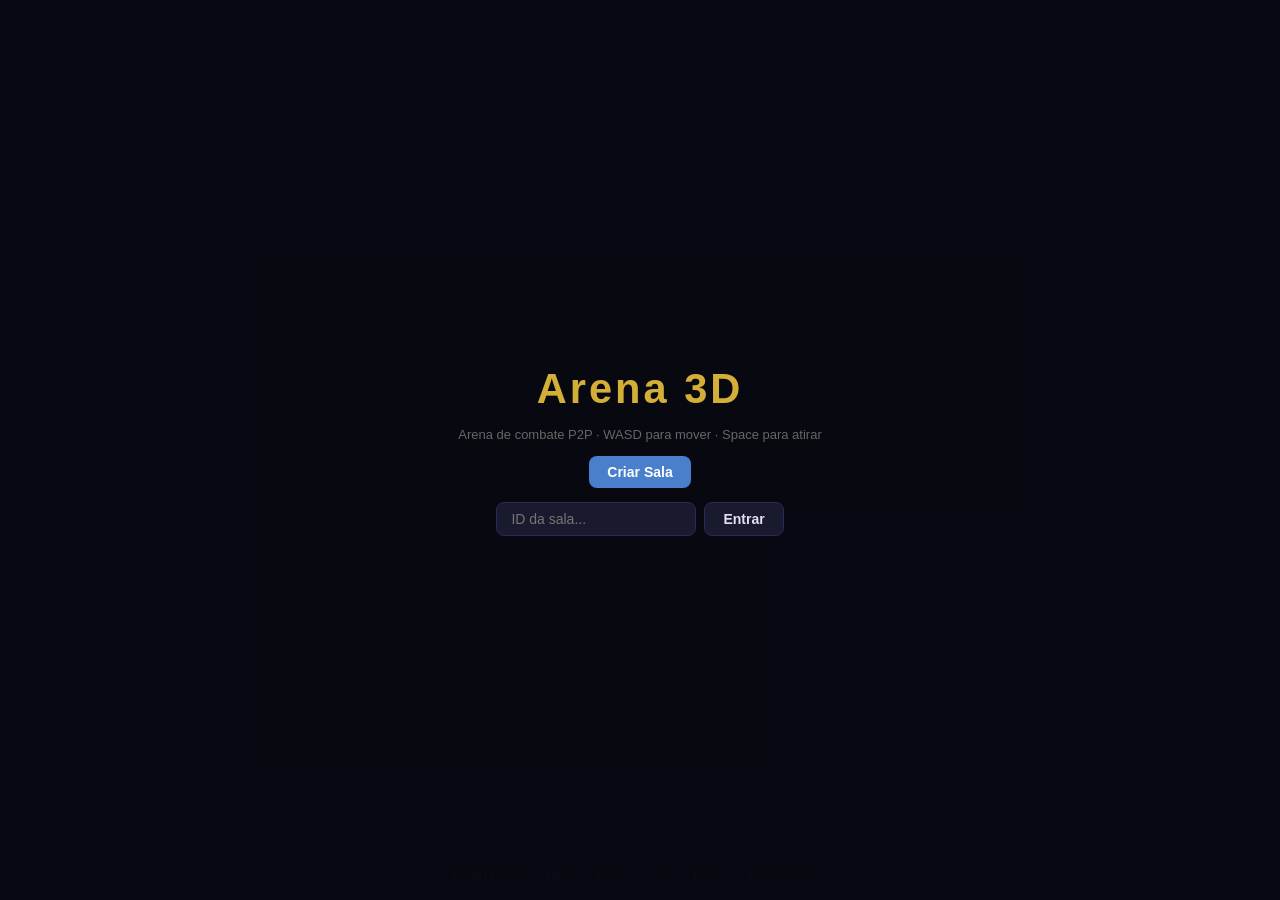
==== games/arena-3d/index.html @ fcbff3ef "INITIAL COMMIIT" ====
<!DOCTYPE html>
<html lang="pt-BR">
<head>
  <meta charset="UTF-8">
  <meta name="viewport" content="width=device-width, initial-scale=1.0">
  <title>Arena 3D</title>
  <style>
    *, *::before, *::after { box-sizing: border-box; margin: 0; padding: 0; }
    body { background: #090912; color: #e0e0f0; font-family: 'Segoe UI', sans-serif; overflow: hidden; height: 100vh; }

    #canvas { width: 100vw; height: 100vh; display: block; }

    /* Lobby */
    #lobby {
      position: fixed; inset: 0; display: flex; flex-direction: column;
      align-items: center; justify-content: center; gap: 14px;
      background: rgba(9,9,18,0.96); z-index: 100;
    }
    #lobby h1 { font-size: 2.6rem; color: #d4af37; letter-spacing: 3px; }
    #lobby p  { color: #666; font-size: 13px; }
    #lobby.hidden { display: none; }
    .lobby-row { display: flex; gap: 8px; }
    input {
      padding: 8px 14px; border-radius: 8px; background: #1a1a2e;
      border: 1px solid #2a2a5a; color: #e0e0f0; font-size: 14px; width: 200px;
    }
    .room-info {
      display: none; flex-direction: column; align-items: center; gap: 10px;
      background: #1a1a2e; border: 1px solid #2a2a5a; border-radius: 12px; padding: 14px 22px;
    }
    .room-info__label { font-size: 11px; color: #666; letter-spacing: 1px; }
    #room-display     { font-size: 1.2rem; font-weight: bold; color: #d4af37; letter-spacing: 3px; }
    .room-info__actions { display: flex; gap: 8px; }
    .btn-copy {
      padding: 6px 14px; border-radius: 6px; border: 1px solid #2a2a5a;
      font-size: 12px; font-weight: bold; cursor: pointer;
      transition: background 0.2s, color 0.2s, border-color 0.2s;
    }
    .btn-copy--id  { background: #1e1e3a; color: #e0e0f0; }
    .btn-copy--url { background: #1a2e1a; color: #69db7c; border-color: #2d6a4f; }
    .btn-copy--done { background: #2d6a4f !important; color: #fff !important; border-color: #2d6a4f !important; }
    .btn-enter { background: #1a2a3a; color: #74c0fc; border-color: #2a4a6a; width: 100%; text-align: center; }
    .btn-enter:hover { background: #1d3a5a !important; }

    /* HUD */
    #hud {
      position: fixed; top: 10px; left: 50%; transform: translateX(-50%);
      display: none; align-items: center; gap: 20px;
      background: rgba(15,15,30,0.85); border: 1px solid #2a2a5a;
      border-radius: 12px; padding: 8px 20px; z-index: 50;
    }
    #hud.visible { display: flex; }
    .hp-group { display: flex; flex-direction: column; align-items: center; gap: 4px; min-width: 120px; }
    .hp-label  { font-size: 11px; color: #888; }
    .hp-bar-bg { width: 120px; height: 10px; background: #222; border-radius: 5px; overflow: hidden; }
    .hp-bar    { height: 100%; border-radius: 5px; transition: width 0.3s; }
    .hp-bar.local  { background: #4a7fcb; }
    .hp-bar.remote { background: #c1121f; }
    .hp-text   { font-size: 12px; font-weight: bold; }

    /* Controles hint */
    #hint {
      position: fixed; bottom: 16px; left: 50%; transform: translateX(-50%);
      font-size: 12px; color: #444; text-align: center;
    }

    /* Botões */
    .ui-btn { padding: 8px 18px; border-radius: 8px; border: none; font-size: 14px; cursor: pointer; font-weight: bold; }
    .ui-btn--primary   { background: #4a7fcb; color: #fff; }
    .ui-btn--secondary { background: #1a1a2e; color: #e0e0f0; border: 1px solid #2a2a5a; }
    .ui-btn:hover { filter: brightness(1.2); }

    /* Modal */
    .ui-modal-overlay {
      position: fixed; inset: 0; background: rgba(0,0,0,0.75);
      display: flex; align-items: center; justify-content: center;
      z-index: 8000; opacity: 0; transition: opacity 0.3s;
    }
    .ui-modal-overlay--visible { opacity: 1; }
    .ui-modal {
      background: #1a1a2e; border: 1px solid #2a2a5a; border-radius: 14px;
      padding: 28px 32px; min-width: 260px; display: flex; flex-direction: column; gap: 16px;
      text-align: center;
    }
    .ui-modal h2 { font-size: 1.8rem; color: #d4af37; }
    .ui-modal__title { color: #d4af37; font-size: 1.2rem; font-weight: bold; }
    .ui-modal__actions { display: flex; gap: 8px; justify-content: center; }

    /* Toast */
    .ui-toast {
      position: fixed; bottom: 20px; right: 20px; z-index: 9000;
      background: #1a1a2e; border: 1px solid #2a2a5a;
      border-radius: 10px; padding: 10px 18px; font-size: 13px;
      opacity: 0; transform: translateY(10px); transition: 0.3s;
    }
    .ui-toast--visible { opacity: 1; transform: translateY(0); }
    .ui-toast--error { border-color: #c1121f; }
    .ui-toast--info  { border-color: #4a7fcb; }
  </style>
</head>
<body>
  <canvas id="canvas"></canvas>

  <!-- Lobby -->
  <div id="lobby">
    <h1>Arena 3D</h1>
    <p>Arena de combate P2P · WASD para mover · Space para atirar</p>
    <button id="btn-create" class="ui-btn ui-btn--primary">Criar Sala</button>
    <div class="lobby-row">
      <input id="room-input" placeholder="ID da sala...">
      <button id="btn-join" class="ui-btn ui-btn--secondary">Entrar</button>
    </div>
    <div id="room-info" class="room-info">
      <span class="room-info__label">CÓDIGO DA SALA</span>
      <span id="room-display"></span>
      <div class="room-info__actions">
        <button id="btn-copy-id"  class="btn-copy btn-copy--id"  data-label="Copiar ID">Copiar ID</button>
        <button id="btn-copy-url" class="btn-copy btn-copy--url" data-label="Copiar Link">Copiar Link</button>
      </div>
      <button id="btn-enter-room" class="btn-copy btn-enter" style="display:none">Entrar como 2º jogador ↗</button>
    </div>
  </div>

  <!-- HUD -->
  <div id="hud">
    <div class="hp-group">
      <span class="hp-label">Oponente</span>
      <div class="hp-bar-bg"><div id="hp-bar-remote" class="hp-bar remote" style="width:100%"></div></div>
      <span id="hp-text-remote" class="hp-text" style="color:#c1121f">100</span>
    </div>
    <div style="font-size:20px;color:#d4af37">⚔</div>
    <div class="hp-group">
      <span class="hp-label">Você</span>
      <div class="hp-bar-bg"><div id="hp-bar-local" class="hp-bar local" style="width:100%"></div></div>
      <span id="hp-text-local" class="hp-text" style="color:#4a7fcb">100</span>
    </div>
  </div>

  <div id="hint">WASD / Setas — Mover &nbsp;·&nbsp; Space — Atirar &nbsp;·&nbsp; Mouse — Orbitar câmera</div>

  <script type="module" src="./main.js"></script>
</body>
</html>
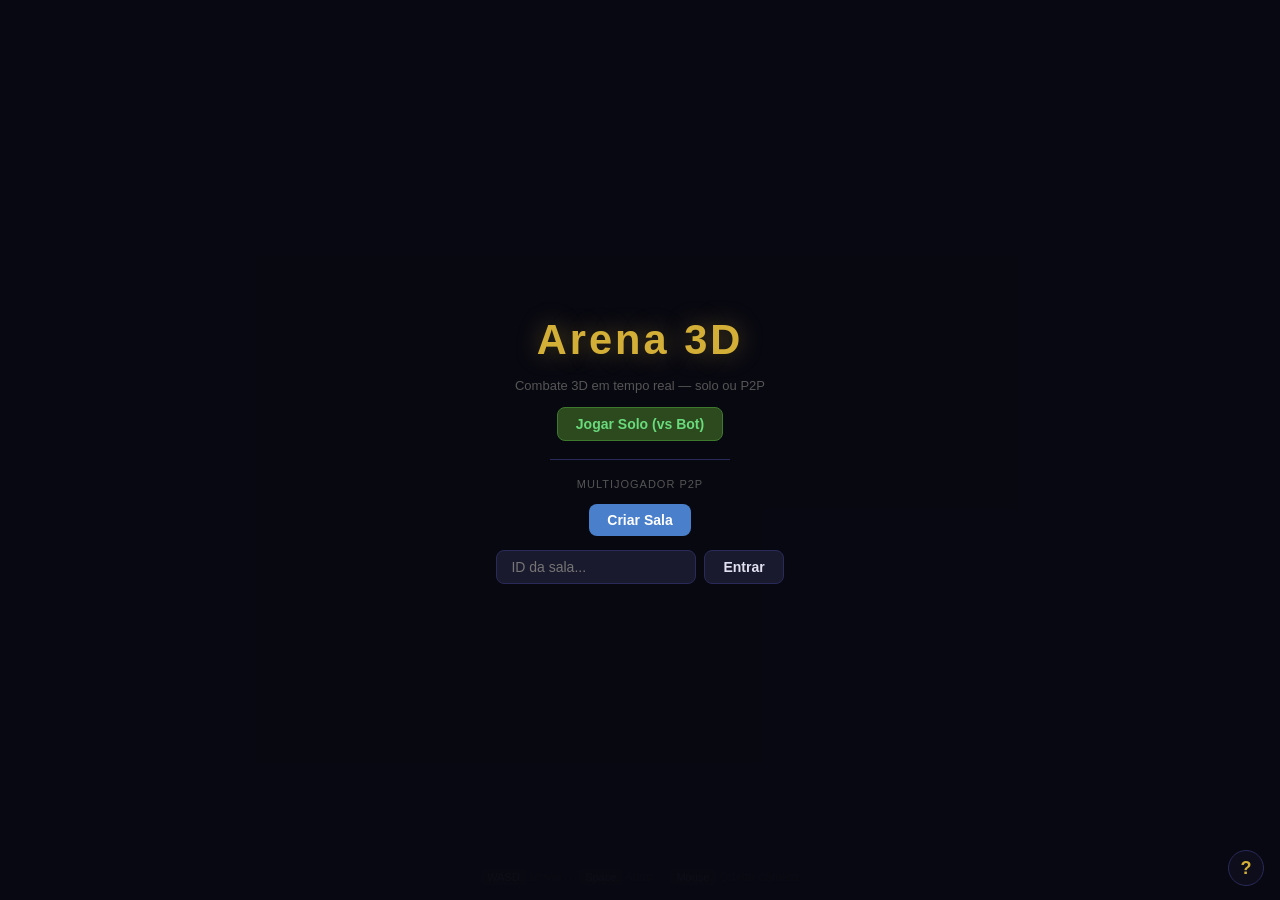
==== commit 43709743: "MELHORIAS NO ARENA" ====
--- a/games/arena-3d/index.html
+++ b/games/arena-3d/index.html
@@ -10,20 +10,26 @@
 
     #canvas { width: 100vw; height: 100vh; display: block; }
 
-    /* Lobby */
+    /* ── Lobby ──────────────────────────────────────────────────── */
     #lobby {
       position: fixed; inset: 0; display: flex; flex-direction: column;
       align-items: center; justify-content: center; gap: 14px;
-      background: rgba(9,9,18,0.96); z-index: 100;
-    }
-    #lobby h1 { font-size: 2.6rem; color: #d4af37; letter-spacing: 3px; }
-    #lobby p  { color: #666; font-size: 13px; }
+      background: rgba(9,9,18,0.97); z-index: 100;
+    }
+    #lobby h1 { font-size: 2.6rem; color: #d4af37; letter-spacing: 3px; text-shadow: 0 0 24px #d4af3766; }
+    #lobby p  { color: #555; font-size: 13px; }
     #lobby.hidden { display: none; }
+
+    .lobby-divider { width: 180px; border: none; border-top: 1px solid #2a2a5a; margin: 4px 0; }
+    .lobby-label   { font-size: 11px; color: #555; letter-spacing: 1px; text-transform: uppercase; }
     .lobby-row { display: flex; gap: 8px; }
+
     input {
       padding: 8px 14px; border-radius: 8px; background: #1a1a2e;
       border: 1px solid #2a2a5a; color: #e0e0f0; font-size: 14px; width: 200px;
     }
+    input:focus { outline: none; border-color: #4a7fcb; }
+
     .room-info {
       display: none; flex-direction: column; align-items: center; gap: 10px;
       background: #1a1a2e; border: 1px solid #2a2a5a; border-radius: 12px; padding: 14px 22px;
@@ -34,7 +40,7 @@
     .btn-copy {
       padding: 6px 14px; border-radius: 6px; border: 1px solid #2a2a5a;
       font-size: 12px; font-weight: bold; cursor: pointer;
-      transition: background 0.2s, color 0.2s, border-color 0.2s;
+      transition: background 0.2s, color 0.2s, border-color 0.2s; background: transparent;
     }
     .btn-copy--id  { background: #1e1e3a; color: #e0e0f0; }
     .btn-copy--url { background: #1a2e1a; color: #69db7c; border-color: #2d6a4f; }
@@ -42,37 +48,119 @@
     .btn-enter { background: #1a2a3a; color: #74c0fc; border-color: #2a4a6a; width: 100%; text-align: center; }
     .btn-enter:hover { background: #1d3a5a !important; }
 
-    /* HUD */
+    /* ── HUD ────────────────────────────────────────────────────── */
     #hud {
       position: fixed; top: 10px; left: 50%; transform: translateX(-50%);
-      display: none; align-items: center; gap: 20px;
-      background: rgba(15,15,30,0.85); border: 1px solid #2a2a5a;
+      display: none; align-items: center; gap: 16px;
+      background: rgba(15,15,30,0.88); border: 1px solid #2a2a5a;
       border-radius: 12px; padding: 8px 20px; z-index: 50;
     }
     #hud.visible { display: flex; }
+
     .hp-group { display: flex; flex-direction: column; align-items: center; gap: 4px; min-width: 120px; }
     .hp-label  { font-size: 11px; color: #888; }
-    .hp-bar-bg { width: 120px; height: 10px; background: #222; border-radius: 5px; overflow: hidden; }
-    .hp-bar    { height: 100%; border-radius: 5px; transition: width 0.3s; }
-    .hp-bar.local  { background: #4a7fcb; }
-    .hp-bar.remote { background: #c1121f; }
+    .hp-bar-bg { width: 120px; height: 10px; background: #1a1a2e; border-radius: 5px; overflow: hidden; }
+    .hp-bar    { height: 100%; border-radius: 5px; transition: width 0.25s; }
+    .hp-bar.local  { background: linear-gradient(90deg, #3a6fcb, #74c0fc); }
+    .hp-bar.remote { background: linear-gradient(90deg, #8b0000, #c1121f); }
     .hp-text   { font-size: 12px; font-weight: bold; }
 
-    /* Controles hint */
+    .hud-center { display: flex; flex-direction: column; align-items: center; gap: 2px; }
+    .hud-sword  { font-size: 20px; color: #d4af37; }
+    #round-info { font-size: 11px; color: #888; letter-spacing: 1px; white-space: nowrap; }
+
+    /* Cooldown bar */
+    #shoot-cooldown-bar {
+      position: fixed; top: 58px; left: 50%; transform: translateX(-50%);
+      display: none; width: 120px; height: 4px;
+      background: #1a1a2e; border-radius: 2px; overflow: hidden; z-index: 50;
+    }
+    #shoot-cooldown-bar.visible { display: block; }
+    #shoot-cooldown-fill {
+      height: 100%; width: 100%;
+      background: linear-gradient(90deg, #d4af37, #ffe066);
+      border-radius: 2px; transition: width 0.05s linear;
+    }
+
+    /* ── Controles hint ─────────────────────────────────────────── */
     #hint {
       position: fixed; bottom: 16px; left: 50%; transform: translateX(-50%);
-      font-size: 12px; color: #444; text-align: center;
-    }
-
-    /* Botões */
-    .ui-btn { padding: 8px 18px; border-radius: 8px; border: none; font-size: 14px; cursor: pointer; font-weight: bold; }
+      font-size: 12px; color: #333; text-align: center; pointer-events: none;
+    }
+    #hint kbd {
+      font-size: 11px; background: #1a1a2e; border: 1px solid #2a2a5a;
+      border-radius: 4px; padding: 1px 5px; color: #aaa; font-family: inherit;
+    }
+
+    /* ── Botão Ajuda ────────────────────────────────────────────── */
+    #btn-help {
+      position: fixed; bottom: 14px; right: 16px; z-index: 200;
+      width: 36px; height: 36px; border-radius: 50%;
+      background: rgba(15,15,30,0.92); border: 1px solid #2a2a5a;
+      color: #d4af37; font-size: 18px; font-weight: bold;
+      cursor: pointer; transition: all 0.2s;
+      display: flex; align-items: center; justify-content: center;
+      line-height: 1;
+    }
+    #btn-help:hover { background: #2a2a5a; transform: scale(1.1); }
+
+    /* ── Modal de Ajuda ─────────────────────────────────────────── */
+    #help-overlay {
+      position: fixed; inset: 0; background: rgba(0,0,0,0.80);
+      display: flex; align-items: center; justify-content: center;
+      z-index: 9500; opacity: 0; transition: opacity 0.25s;
+      pointer-events: none;
+    }
+    #help-overlay.visible { opacity: 1; pointer-events: all; }
+    #help-overlay.hidden  { display: none; }
+
+    .help-box {
+      background: #12121f; border: 1px solid #2a2a5a; border-radius: 16px;
+      padding: 28px 32px; max-width: 540px; width: 92vw;
+      position: relative;
+    }
+    .help-box h2 {
+      font-size: 1.5rem; color: #d4af37; margin-bottom: 18px;
+      letter-spacing: 2px; text-align: center;
+    }
+    .help-close {
+      position: absolute; top: 14px; right: 16px;
+      background: none; border: none; color: #888; font-size: 18px;
+      cursor: pointer; line-height: 1; padding: 2px 6px; border-radius: 6px;
+    }
+    .help-close:hover { color: #e0e0f0; background: #2a2a5a; }
+
+    .help-grid {
+      display: grid; grid-template-columns: 1fr 1fr; gap: 16px 24px;
+    }
+    .help-sec h3 {
+      font-size: 12px; color: #888; text-transform: uppercase; letter-spacing: 1px;
+      margin-bottom: 8px; padding-bottom: 4px; border-bottom: 1px solid #1e1e38;
+    }
+    .help-sec ul { list-style: none; display: flex; flex-direction: column; gap: 6px; }
+    .help-sec li { font-size: 13px; color: #c0c0d8; display: flex; align-items: baseline; gap: 6px; }
+    .help-sec li kbd {
+      font-size: 11px; background: #1a1a2e; border: 1px solid #2a2a5a;
+      border-radius: 4px; padding: 1px 5px; color: #aaa; font-family: inherit;
+      white-space: nowrap;
+    }
+    .help-footer {
+      margin-top: 18px; text-align: center; font-size: 11px; color: #444;
+    }
+
+    /* ── Botões ─────────────────────────────────────────────────── */
+    .ui-btn {
+      padding: 8px 18px; border-radius: 8px; border: none;
+      font-size: 14px; cursor: pointer; font-weight: bold;
+    }
     .ui-btn--primary   { background: #4a7fcb; color: #fff; }
     .ui-btn--secondary { background: #1a1a2e; color: #e0e0f0; border: 1px solid #2a2a5a; }
-    .ui-btn:hover { filter: brightness(1.2); }
-
-    /* Modal */
+    .ui-btn--solo      { background: #2d4a1e; color: #69db7c; border: 1px solid #3d7a2e; }
+    .ui-btn:hover { filter: brightness(1.15); }
+
+    /* ── Modal genérico (UIManager) ─────────────────────────────── */
     .ui-modal-overlay {
-      position: fixed; inset: 0; background: rgba(0,0,0,0.75);
+      position: fixed; inset: 0; background: rgba(0,0,0,0.78);
       display: flex; align-items: center; justify-content: center;
       z-index: 8000; opacity: 0; transition: opacity 0.3s;
     }
@@ -83,10 +171,11 @@
       text-align: center;
     }
     .ui-modal h2 { font-size: 1.8rem; color: #d4af37; }
+    .ui-modal p  { color: #aaa; font-size: 14px; }
     .ui-modal__title { color: #d4af37; font-size: 1.2rem; font-weight: bold; }
     .ui-modal__actions { display: flex; gap: 8px; justify-content: center; }
 
-    /* Toast */
+    /* ── Toast ──────────────────────────────────────────────────── */
     .ui-toast {
       position: fixed; bottom: 20px; right: 20px; z-index: 9000;
       background: #1a1a2e; border: 1px solid #2a2a5a;
@@ -94,22 +183,34 @@
       opacity: 0; transform: translateY(10px); transition: 0.3s;
     }
     .ui-toast--visible { opacity: 1; transform: translateY(0); }
-    .ui-toast--error { border-color: #c1121f; }
-    .ui-toast--info  { border-color: #4a7fcb; }
+    .ui-toast--error   { border-color: #c1121f; }
+    .ui-toast--info    { border-color: #4a7fcb; }
+    .ui-toast--success { border-color: #69db7c; }
   </style>
 </head>
 <body>
   <canvas id="canvas"></canvas>
 
-  <!-- Lobby -->
+  <!-- ── Lobby ───────────────────────────────────────────────── -->
   <div id="lobby">
     <h1>Arena 3D</h1>
-    <p>Arena de combate P2P · WASD para mover · Space para atirar</p>
+    <p>Combate 3D em tempo real — solo ou P2P</p>
+
+    <!-- Solo -->
+    <button id="btn-solo" class="ui-btn ui-btn--solo">Jogar Solo (vs Bot)</button>
+    <hr class="lobby-divider">
+    <span class="lobby-label">Multijogador P2P</span>
+
+    <!-- P2P create -->
     <button id="btn-create" class="ui-btn ui-btn--primary">Criar Sala</button>
+
+    <!-- P2P join -->
     <div class="lobby-row">
       <input id="room-input" placeholder="ID da sala...">
       <button id="btn-join" class="ui-btn ui-btn--secondary">Entrar</button>
     </div>
+
+    <!-- Room info (after creating) -->
     <div id="room-info" class="room-info">
       <span class="room-info__label">CÓDIGO DA SALA</span>
       <span id="room-display"></span>
@@ -121,22 +222,86 @@
     </div>
   </div>
 
-  <!-- HUD -->
+  <!-- ── HUD ─────────────────────────────────────────────────── -->
   <div id="hud">
     <div class="hp-group">
-      <span class="hp-label">Oponente</span>
+      <span class="hp-label" id="label-remote">Oponente</span>
       <div class="hp-bar-bg"><div id="hp-bar-remote" class="hp-bar remote" style="width:100%"></div></div>
       <span id="hp-text-remote" class="hp-text" style="color:#c1121f">100</span>
     </div>
-    <div style="font-size:20px;color:#d4af37">⚔</div>
+    <div class="hud-center">
+      <span class="hud-sword">⚔</span>
+      <span id="round-info">R1 · 0 – 0</span>
+    </div>
     <div class="hp-group">
       <span class="hp-label">Você</span>
       <div class="hp-bar-bg"><div id="hp-bar-local" class="hp-bar local" style="width:100%"></div></div>
-      <span id="hp-text-local" class="hp-text" style="color:#4a7fcb">100</span>
-    </div>
-  </div>
-
-  <div id="hint">WASD / Setas — Mover &nbsp;·&nbsp; Space — Atirar &nbsp;·&nbsp; Mouse — Orbitar câmera</div>
+      <span id="hp-text-local" class="hp-text" style="color:#74c0fc">100</span>
+    </div>
+  </div>
+
+  <!-- Cooldown bar (abaixo do HUD) -->
+  <div id="shoot-cooldown-bar">
+    <div id="shoot-cooldown-fill"></div>
+  </div>
+
+  <!-- Hint de controles -->
+  <div id="hint">
+    <kbd>WASD</kbd> Mover &nbsp;·&nbsp;
+    <kbd>Space</kbd> Atirar &nbsp;·&nbsp;
+    <kbd>Mouse</kbd> Orbitar câmera
+  </div>
+
+  <!-- Botão Ajuda -->
+  <button id="btn-help" title="Ajuda (H)">?</button>
+
+  <!-- ── Modal de Ajuda ──────────────────────────────────────── -->
+  <div id="help-overlay" class="hidden" role="dialog" aria-modal="true">
+    <div class="help-box">
+      <button class="help-close" id="help-close">✕</button>
+      <h2>Como Jogar</h2>
+      <div class="help-grid">
+        <div class="help-sec">
+          <h3>Controles</h3>
+          <ul>
+            <li><kbd>W A S D</kbd> Mover</li>
+            <li><kbd>Setas</kbd> Mover (alt)</li>
+            <li><kbd>Space</kbd> Atirar</li>
+            <li><kbd>Drag mouse</kbd> Orbitar câmera</li>
+            <li><kbd>Scroll</kbd> Zoom</li>
+            <li><kbd>H</kbd> Abrir esta ajuda</li>
+          </ul>
+        </div>
+        <div class="help-sec">
+          <h3>Objetivo</h3>
+          <ul>
+            <li>Reduza o HP do oponente a 0</li>
+            <li>Vença 2 rodadas para ganhar</li>
+            <li>Cada tiro causa 10 de dano</li>
+            <li>Projéteis somem após 3s</li>
+          </ul>
+        </div>
+        <div class="help-sec">
+          <h3>Power-ups</h3>
+          <ul>
+            <li>Orbes verdes dão +30 HP</li>
+            <li>Pise sobre eles para coletar</li>
+            <li>Reaparecem a cada 15 segundos</li>
+          </ul>
+        </div>
+        <div class="help-sec">
+          <h3>Dicas</h3>
+          <ul>
+            <li>Cooldown de tiro: 0,4 segundos</li>
+            <li>Use pilares como cobertura</li>
+            <li>O bot strafa perto de você</li>
+            <li>Câmera livre com o mouse!</li>
+          </ul>
+        </div>
+      </div>
+      <p class="help-footer">Melhor de 3 rodadas · P2P via PeerJS</p>
+    </div>
+  </div>
 
   <script type="module" src="./main.js"></script>
 </body>
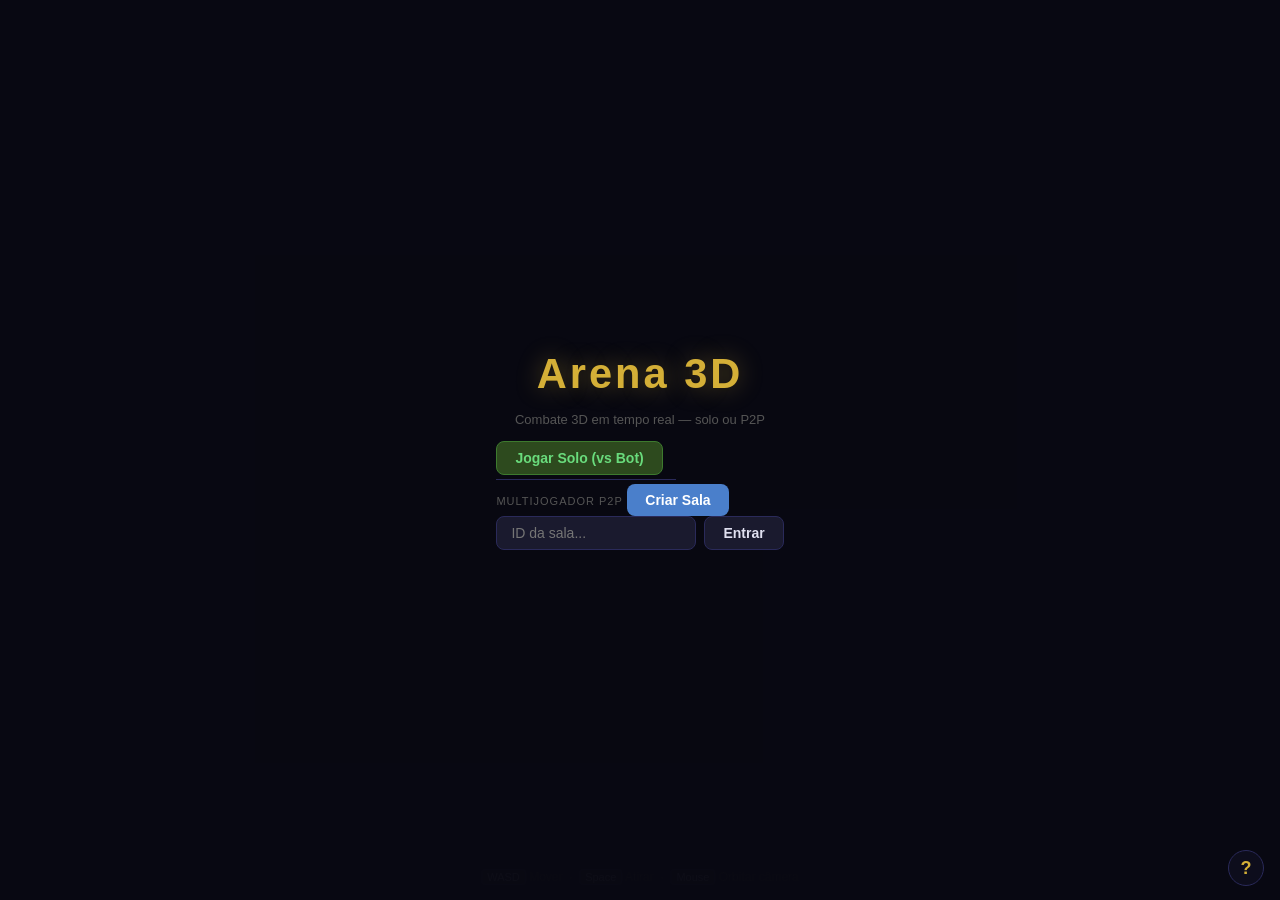
==== commit 39af60f7: "fix" ====
--- a/games/arena-3d/index.html
+++ b/games/arena-3d/index.html
@@ -1,308 +1,750 @@
 <!DOCTYPE html>
 <html lang="pt-BR">
-<head>
-  <meta charset="UTF-8">
-  <meta name="viewport" content="width=device-width, initial-scale=1.0">
-  <title>Arena 3D</title>
-  <style>
-    *, *::before, *::after { box-sizing: border-box; margin: 0; padding: 0; }
-    body { background: #090912; color: #e0e0f0; font-family: 'Segoe UI', sans-serif; overflow: hidden; height: 100vh; }
-
-    #canvas { width: 100vw; height: 100vh; display: block; }
-
-    /* ── Lobby ──────────────────────────────────────────────────── */
-    #lobby {
-      position: fixed; inset: 0; display: flex; flex-direction: column;
-      align-items: center; justify-content: center; gap: 14px;
-      background: rgba(9,9,18,0.97); z-index: 100;
-    }
-    #lobby h1 { font-size: 2.6rem; color: #d4af37; letter-spacing: 3px; text-shadow: 0 0 24px #d4af3766; }
-    #lobby p  { color: #555; font-size: 13px; }
-    #lobby.hidden { display: none; }
-
-    .lobby-divider { width: 180px; border: none; border-top: 1px solid #2a2a5a; margin: 4px 0; }
-    .lobby-label   { font-size: 11px; color: #555; letter-spacing: 1px; text-transform: uppercase; }
-    .lobby-row { display: flex; gap: 8px; }
-
-    input {
-      padding: 8px 14px; border-radius: 8px; background: #1a1a2e;
-      border: 1px solid #2a2a5a; color: #e0e0f0; font-size: 14px; width: 200px;
-    }
-    input:focus { outline: none; border-color: #4a7fcb; }
-
-    .room-info {
-      display: none; flex-direction: column; align-items: center; gap: 10px;
-      background: #1a1a2e; border: 1px solid #2a2a5a; border-radius: 12px; padding: 14px 22px;
-    }
-    .room-info__label { font-size: 11px; color: #666; letter-spacing: 1px; }
-    #room-display     { font-size: 1.2rem; font-weight: bold; color: #d4af37; letter-spacing: 3px; }
-    .room-info__actions { display: flex; gap: 8px; }
-    .btn-copy {
-      padding: 6px 14px; border-radius: 6px; border: 1px solid #2a2a5a;
-      font-size: 12px; font-weight: bold; cursor: pointer;
-      transition: background 0.2s, color 0.2s, border-color 0.2s; background: transparent;
-    }
-    .btn-copy--id  { background: #1e1e3a; color: #e0e0f0; }
-    .btn-copy--url { background: #1a2e1a; color: #69db7c; border-color: #2d6a4f; }
-    .btn-copy--done { background: #2d6a4f !important; color: #fff !important; border-color: #2d6a4f !important; }
-    .btn-enter { background: #1a2a3a; color: #74c0fc; border-color: #2a4a6a; width: 100%; text-align: center; }
-    .btn-enter:hover { background: #1d3a5a !important; }
-
-    /* ── HUD ────────────────────────────────────────────────────── */
-    #hud {
-      position: fixed; top: 10px; left: 50%; transform: translateX(-50%);
-      display: none; align-items: center; gap: 16px;
-      background: rgba(15,15,30,0.88); border: 1px solid #2a2a5a;
-      border-radius: 12px; padding: 8px 20px; z-index: 50;
-    }
-    #hud.visible { display: flex; }
-
-    .hp-group { display: flex; flex-direction: column; align-items: center; gap: 4px; min-width: 120px; }
-    .hp-label  { font-size: 11px; color: #888; }
-    .hp-bar-bg { width: 120px; height: 10px; background: #1a1a2e; border-radius: 5px; overflow: hidden; }
-    .hp-bar    { height: 100%; border-radius: 5px; transition: width 0.25s; }
-    .hp-bar.local  { background: linear-gradient(90deg, #3a6fcb, #74c0fc); }
-    .hp-bar.remote { background: linear-gradient(90deg, #8b0000, #c1121f); }
-    .hp-text   { font-size: 12px; font-weight: bold; }
-
-    .hud-center { display: flex; flex-direction: column; align-items: center; gap: 2px; }
-    .hud-sword  { font-size: 20px; color: #d4af37; }
-    #round-info { font-size: 11px; color: #888; letter-spacing: 1px; white-space: nowrap; }
-
-    /* Cooldown bar */
-    #shoot-cooldown-bar {
-      position: fixed; top: 58px; left: 50%; transform: translateX(-50%);
-      display: none; width: 120px; height: 4px;
-      background: #1a1a2e; border-radius: 2px; overflow: hidden; z-index: 50;
-    }
-    #shoot-cooldown-bar.visible { display: block; }
-    #shoot-cooldown-fill {
-      height: 100%; width: 100%;
-      background: linear-gradient(90deg, #d4af37, #ffe066);
-      border-radius: 2px; transition: width 0.05s linear;
-    }
-
-    /* ── Controles hint ─────────────────────────────────────────── */
-    #hint {
-      position: fixed; bottom: 16px; left: 50%; transform: translateX(-50%);
-      font-size: 12px; color: #333; text-align: center; pointer-events: none;
-    }
-    #hint kbd {
-      font-size: 11px; background: #1a1a2e; border: 1px solid #2a2a5a;
-      border-radius: 4px; padding: 1px 5px; color: #aaa; font-family: inherit;
-    }
-
-    /* ── Botão Ajuda ────────────────────────────────────────────── */
-    #btn-help {
-      position: fixed; bottom: 14px; right: 16px; z-index: 200;
-      width: 36px; height: 36px; border-radius: 50%;
-      background: rgba(15,15,30,0.92); border: 1px solid #2a2a5a;
-      color: #d4af37; font-size: 18px; font-weight: bold;
-      cursor: pointer; transition: all 0.2s;
-      display: flex; align-items: center; justify-content: center;
-      line-height: 1;
-    }
-    #btn-help:hover { background: #2a2a5a; transform: scale(1.1); }
-
-    /* ── Modal de Ajuda ─────────────────────────────────────────── */
-    #help-overlay {
-      position: fixed; inset: 0; background: rgba(0,0,0,0.80);
-      display: flex; align-items: center; justify-content: center;
-      z-index: 9500; opacity: 0; transition: opacity 0.25s;
-      pointer-events: none;
-    }
-    #help-overlay.visible { opacity: 1; pointer-events: all; }
-    #help-overlay.hidden  { display: none; }
-
-    .help-box {
-      background: #12121f; border: 1px solid #2a2a5a; border-radius: 16px;
-      padding: 28px 32px; max-width: 540px; width: 92vw;
-      position: relative;
-    }
-    .help-box h2 {
-      font-size: 1.5rem; color: #d4af37; margin-bottom: 18px;
-      letter-spacing: 2px; text-align: center;
-    }
-    .help-close {
-      position: absolute; top: 14px; right: 16px;
-      background: none; border: none; color: #888; font-size: 18px;
-      cursor: pointer; line-height: 1; padding: 2px 6px; border-radius: 6px;
-    }
-    .help-close:hover { color: #e0e0f0; background: #2a2a5a; }
-
-    .help-grid {
-      display: grid; grid-template-columns: 1fr 1fr; gap: 16px 24px;
-    }
-    .help-sec h3 {
-      font-size: 12px; color: #888; text-transform: uppercase; letter-spacing: 1px;
-      margin-bottom: 8px; padding-bottom: 4px; border-bottom: 1px solid #1e1e38;
-    }
-    .help-sec ul { list-style: none; display: flex; flex-direction: column; gap: 6px; }
-    .help-sec li { font-size: 13px; color: #c0c0d8; display: flex; align-items: baseline; gap: 6px; }
-    .help-sec li kbd {
-      font-size: 11px; background: #1a1a2e; border: 1px solid #2a2a5a;
-      border-radius: 4px; padding: 1px 5px; color: #aaa; font-family: inherit;
-      white-space: nowrap;
-    }
-    .help-footer {
-      margin-top: 18px; text-align: center; font-size: 11px; color: #444;
-    }
-
-    /* ── Botões ─────────────────────────────────────────────────── */
-    .ui-btn {
-      padding: 8px 18px; border-radius: 8px; border: none;
-      font-size: 14px; cursor: pointer; font-weight: bold;
-    }
-    .ui-btn--primary   { background: #4a7fcb; color: #fff; }
-    .ui-btn--secondary { background: #1a1a2e; color: #e0e0f0; border: 1px solid #2a2a5a; }
-    .ui-btn--solo      { background: #2d4a1e; color: #69db7c; border: 1px solid #3d7a2e; }
-    .ui-btn:hover { filter: brightness(1.15); }
-
-    /* ── Modal genérico (UIManager) ─────────────────────────────── */
-    .ui-modal-overlay {
-      position: fixed; inset: 0; background: rgba(0,0,0,0.78);
-      display: flex; align-items: center; justify-content: center;
-      z-index: 8000; opacity: 0; transition: opacity 0.3s;
-    }
-    .ui-modal-overlay--visible { opacity: 1; }
-    .ui-modal {
-      background: #1a1a2e; border: 1px solid #2a2a5a; border-radius: 14px;
-      padding: 28px 32px; min-width: 260px; display: flex; flex-direction: column; gap: 16px;
-      text-align: center;
-    }
-    .ui-modal h2 { font-size: 1.8rem; color: #d4af37; }
-    .ui-modal p  { color: #aaa; font-size: 14px; }
-    .ui-modal__title { color: #d4af37; font-size: 1.2rem; font-weight: bold; }
-    .ui-modal__actions { display: flex; gap: 8px; justify-content: center; }
-
-    /* ── Toast ──────────────────────────────────────────────────── */
-    .ui-toast {
-      position: fixed; bottom: 20px; right: 20px; z-index: 9000;
-      background: #1a1a2e; border: 1px solid #2a2a5a;
-      border-radius: 10px; padding: 10px 18px; font-size: 13px;
-      opacity: 0; transform: translateY(10px); transition: 0.3s;
-    }
-    .ui-toast--visible { opacity: 1; transform: translateY(0); }
-    .ui-toast--error   { border-color: #c1121f; }
-    .ui-toast--info    { border-color: #4a7fcb; }
-    .ui-toast--success { border-color: #69db7c; }
-  </style>
-</head>
-<body>
-  <canvas id="canvas"></canvas>
-
-  <!-- ── Lobby ───────────────────────────────────────────────── -->
-  <div id="lobby">
-    <h1>Arena 3D</h1>
-    <p>Combate 3D em tempo real — solo ou P2P</p>
-
-    <!-- Solo -->
-    <button id="btn-solo" class="ui-btn ui-btn--solo">Jogar Solo (vs Bot)</button>
-    <hr class="lobby-divider">
-    <span class="lobby-label">Multijogador P2P</span>
-
-    <!-- P2P create -->
-    <button id="btn-create" class="ui-btn ui-btn--primary">Criar Sala</button>
-
-    <!-- P2P join -->
-    <div class="lobby-row">
-      <input id="room-input" placeholder="ID da sala...">
-      <button id="btn-join" class="ui-btn ui-btn--secondary">Entrar</button>
-    </div>
-
-    <!-- Room info (after creating) -->
-    <div id="room-info" class="room-info">
-      <span class="room-info__label">CÓDIGO DA SALA</span>
-      <span id="room-display"></span>
-      <div class="room-info__actions">
-        <button id="btn-copy-id"  class="btn-copy btn-copy--id"  data-label="Copiar ID">Copiar ID</button>
-        <button id="btn-copy-url" class="btn-copy btn-copy--url" data-label="Copiar Link">Copiar Link</button>
-      </div>
-      <button id="btn-enter-room" class="btn-copy btn-enter" style="display:none">Entrar como 2º jogador ↗</button>
-    </div>
-  </div>
-
-  <!-- ── HUD ─────────────────────────────────────────────────── -->
-  <div id="hud">
-    <div class="hp-group">
-      <span class="hp-label" id="label-remote">Oponente</span>
-      <div class="hp-bar-bg"><div id="hp-bar-remote" class="hp-bar remote" style="width:100%"></div></div>
-      <span id="hp-text-remote" class="hp-text" style="color:#c1121f">100</span>
-    </div>
-    <div class="hud-center">
-      <span class="hud-sword">⚔</span>
-      <span id="round-info">R1 · 0 – 0</span>
-    </div>
-    <div class="hp-group">
-      <span class="hp-label">Você</span>
-      <div class="hp-bar-bg"><div id="hp-bar-local" class="hp-bar local" style="width:100%"></div></div>
-      <span id="hp-text-local" class="hp-text" style="color:#74c0fc">100</span>
-    </div>
-  </div>
-
-  <!-- Cooldown bar (abaixo do HUD) -->
-  <div id="shoot-cooldown-bar">
-    <div id="shoot-cooldown-fill"></div>
-  </div>
-
-  <!-- Hint de controles -->
-  <div id="hint">
-    <kbd>WASD</kbd> Mover &nbsp;·&nbsp;
-    <kbd>Space</kbd> Atirar &nbsp;·&nbsp;
-    <kbd>Mouse</kbd> Orbitar câmera
-  </div>
-
-  <!-- Botão Ajuda -->
-  <button id="btn-help" title="Ajuda (H)">?</button>
-
-  <!-- ── Modal de Ajuda ──────────────────────────────────────── -->
-  <div id="help-overlay" class="hidden" role="dialog" aria-modal="true">
-    <div class="help-box">
-      <button class="help-close" id="help-close">✕</button>
-      <h2>Como Jogar</h2>
-      <div class="help-grid">
-        <div class="help-sec">
-          <h3>Controles</h3>
-          <ul>
-            <li><kbd>W A S D</kbd> Mover</li>
-            <li><kbd>Setas</kbd> Mover (alt)</li>
-            <li><kbd>Space</kbd> Atirar</li>
-            <li><kbd>Drag mouse</kbd> Orbitar câmera</li>
-            <li><kbd>Scroll</kbd> Zoom</li>
-            <li><kbd>H</kbd> Abrir esta ajuda</li>
-          </ul>
-        </div>
-        <div class="help-sec">
-          <h3>Objetivo</h3>
-          <ul>
-            <li>Reduza o HP do oponente a 0</li>
-            <li>Vença 2 rodadas para ganhar</li>
-            <li>Cada tiro causa 10 de dano</li>
-            <li>Projéteis somem após 3s</li>
-          </ul>
-        </div>
-        <div class="help-sec">
-          <h3>Power-ups</h3>
-          <ul>
-            <li>Orbes verdes dão +30 HP</li>
-            <li>Pise sobre eles para coletar</li>
-            <li>Reaparecem a cada 15 segundos</li>
-          </ul>
-        </div>
-        <div class="help-sec">
-          <h3>Dicas</h3>
-          <ul>
-            <li>Cooldown de tiro: 0,4 segundos</li>
-            <li>Use pilares como cobertura</li>
-            <li>O bot strafa perto de você</li>
-            <li>Câmera livre com o mouse!</li>
-          </ul>
+  <head>
+    <meta charset="UTF-8" />
+    <meta name="viewport" content="width=device-width, initial-scale=1.0" />
+    <title>Arena 3D</title>
+    <style>
+      *,
+      *::before,
+      *::after {
+        box-sizing: border-box;
+        margin: 0;
+        padding: 0;
+      }
+      body {
+        background: #090912;
+        color: #e0e0f0;
+        font-family: "Segoe UI", sans-serif;
+        overflow: hidden;
+        height: 100vh;
+      }
+
+      #canvas {
+        width: 100vw;
+        height: 100vh;
+        display: block;
+      }
+
+      /* ── Lobby ──────────────────────────────────────────────────── */
+      #lobby {
+        position: fixed;
+        inset: 0;
+        display: flex;
+        flex-direction: column;
+        align-items: center;
+        justify-content: center;
+        gap: 14px;
+        background: rgba(9, 9, 18, 0.97);
+        z-index: 100;
+      }
+      #lobby h1 {
+        font-size: 2.6rem;
+        color: #d4af37;
+        letter-spacing: 3px;
+        text-shadow: 0 0 24px #d4af3766;
+      }
+      #lobby p {
+        color: #555;
+        font-size: 13px;
+      }
+      #lobby.hidden {
+        display: none;
+      }
+
+      .lobby-divider {
+        width: 180px;
+        border: none;
+        border-top: 1px solid #2a2a5a;
+        margin: 4px 0;
+      }
+      .lobby-label {
+        font-size: 11px;
+        color: #555;
+        letter-spacing: 1px;
+        text-transform: uppercase;
+      }
+      .lobby-row {
+        display: flex;
+        gap: 8px;
+      }
+
+      input {
+        padding: 8px 14px;
+        border-radius: 8px;
+        background: #1a1a2e;
+        border: 1px solid #2a2a5a;
+        color: #e0e0f0;
+        font-size: 14px;
+        width: 200px;
+      }
+      input:focus {
+        outline: none;
+        border-color: #4a7fcb;
+      }
+
+      .room-info {
+        display: none;
+        flex-direction: column;
+        align-items: center;
+        gap: 10px;
+        background: #1a1a2e;
+        border: 1px solid #2a2a5a;
+        border-radius: 12px;
+        padding: 14px 22px;
+        min-width: 300px;
+      }
+      .room-info__label {
+        font-size: 11px;
+        color: #666;
+        letter-spacing: 1px;
+      }
+      #room-display {
+        font-size: 1.2rem;
+        font-weight: bold;
+        color: #d4af37;
+        letter-spacing: 3px;
+      }
+      .room-info__actions {
+        display: flex;
+        gap: 8px;
+      }
+      .btn-copy {
+        padding: 6px 14px;
+        border-radius: 6px;
+        border: 1px solid #2a2a5a;
+        font-size: 12px;
+        font-weight: bold;
+        cursor: pointer;
+        transition: background 0.2s, color 0.2s, border-color 0.2s;
+        background: transparent;
+      }
+      .btn-copy--id {
+        background: #1e1e3a;
+        color: #e0e0f0;
+      }
+      .btn-copy--url {
+        background: #1a2e1a;
+        color: #69db7c;
+        border-color: #2d6a4f;
+      }
+      .btn-copy--done {
+        background: #2d6a4f !important;
+        color: #fff !important;
+        border-color: #2d6a4f !important;
+      }
+
+      .player-list {
+        width: 100%;
+        display: flex;
+        flex-direction: column;
+        gap: 6px;
+        margin-top: 10px;
+      }
+      .player-item {
+        background: #12121f;
+        padding: 8px;
+        border-radius: 6px;
+        border: 1px solid #2a2a5a;
+        font-size: 13px;
+        color: #aaa;
+        display: flex;
+        justify-content: space-between;
+      }
+      .player-item.ready {
+        border-color: #2d6a4f;
+        color: #69db7c;
+      }
+
+      .btn-start {
+        background: #d4af37;
+        color: #090912;
+        border: none;
+        width: 100%;
+        margin-top: 10px;
+        padding: 10px;
+        font-weight: bold;
+        cursor: pointer;
+        border-radius: 6px;
+        display: none;
+      }
+      .btn-start:disabled {
+        background: #444;
+        color: #888;
+        cursor: not-allowed;
+      }
+
+      /* ── HUD ────────────────────────────────────────────────────── */
+      #hud {
+        position: fixed;
+        top: 10px;
+        left: 50%;
+        transform: translateX(-50%);
+        display: none;
+        align-items: flex-start;
+        gap: 16px;
+        background: rgba(15, 15, 30, 0.88);
+        border: 1px solid #2a2a5a;
+        border-radius: 12px;
+        padding: 12px 20px;
+        z-index: 50;
+      }
+      #hud.visible {
+        display: flex;
+      }
+
+      .hud-column {
+        display: flex;
+        flex-direction: column;
+        gap: 8px;
+      }
+
+      .hp-group {
+        display: flex;
+        flex-direction: column;
+        align-items: center;
+        gap: 2px;
+        min-width: 100px;
+      }
+      .hp-label {
+        font-size: 10px;
+        color: #888;
+      }
+      .hp-bar-bg {
+        width: 100px;
+        height: 6px;
+        background: #1a1a2e;
+        border-radius: 3px;
+        overflow: hidden;
+      }
+      .hp-bar {
+        height: 100%;
+        border-radius: 3px;
+        transition: width 0.25s;
+      }
+      .hp-bar.local {
+        background: linear-gradient(90deg, #3a6fcb, #74c0fc);
+      }
+      .hp-bar.remote {
+        background: linear-gradient(90deg, #8b0000, #c1121f);
+      }
+      .hp-text {
+        font-size: 11px;
+        font-weight: bold;
+      }
+
+      .hud-center {
+        display: flex;
+        flex-direction: column;
+        align-items: center;
+        gap: 2px;
+      }
+      .hud-sword {
+        font-size: 20px;
+        color: #d4af37;
+      }
+      #round-info {
+        font-size: 11px;
+        color: #888;
+        letter-spacing: 1px;
+        white-space: nowrap;
+      }
+
+      /* Cooldown bar */
+      #shoot-cooldown-bar {
+        position: fixed;
+        top: 58px;
+        left: 50%;
+        transform: translateX(-50%);
+        display: none;
+        width: 120px;
+        height: 4px;
+        background: #1a1a2e;
+        border-radius: 2px;
+        overflow: hidden;
+        z-index: 50;
+      }
+      #shoot-cooldown-bar.visible {
+        display: block;
+      }
+      #shoot-cooldown-fill {
+        height: 100%;
+        width: 100%;
+        background: linear-gradient(90deg, #d4af37, #ffe066);
+        border-radius: 2px;
+        transition: width 0.05s linear;
+      }
+
+      /* ── Controles hint ─────────────────────────────────────────── */
+      #hint {
+        position: fixed;
+        bottom: 16px;
+        left: 50%;
+        transform: translateX(-50%);
+        font-size: 12px;
+        color: #333;
+        text-align: center;
+        pointer-events: none;
+      }
+      #hint kbd {
+        font-size: 11px;
+        background: #1a1a2e;
+        border: 1px solid #2a2a5a;
+        border-radius: 4px;
+        padding: 1px 5px;
+        color: #aaa;
+        font-family: inherit;
+      }
+
+      /* ── Botão Ajuda ────────────────────────────────────────────── */
+      #btn-help {
+        position: fixed;
+        bottom: 14px;
+        right: 16px;
+        z-index: 200;
+        width: 36px;
+        height: 36px;
+        border-radius: 50%;
+        background: rgba(15, 15, 30, 0.92);
+        border: 1px solid #2a2a5a;
+        color: #d4af37;
+        font-size: 18px;
+        font-weight: bold;
+        cursor: pointer;
+        transition: all 0.2s;
+        display: flex;
+        align-items: center;
+        justify-content: center;
+        line-height: 1;
+      }
+      #btn-help:hover {
+        background: #2a2a5a;
+        transform: scale(1.1);
+      }
+
+      /* ── Modal de Ajuda ─────────────────────────────────────────── */
+      #help-overlay {
+        position: fixed;
+        inset: 0;
+        background: rgba(0, 0, 0, 0.8);
+        display: flex;
+        align-items: center;
+        justify-content: center;
+        z-index: 9500;
+        opacity: 0;
+        transition: opacity 0.25s;
+        pointer-events: none;
+      }
+      #help-overlay.visible {
+        opacity: 1;
+        pointer-events: all;
+      }
+      #help-overlay.hidden {
+        display: none;
+      }
+
+      .help-box {
+        background: #12121f;
+        border: 1px solid #2a2a5a;
+        border-radius: 16px;
+        padding: 28px 32px;
+        max-width: 540px;
+        width: 92vw;
+        position: relative;
+      }
+      .help-box h2 {
+        font-size: 1.5rem;
+        color: #d4af37;
+        margin-bottom: 18px;
+        letter-spacing: 2px;
+        text-align: center;
+      }
+      .help-close {
+        position: absolute;
+        top: 14px;
+        right: 16px;
+        background: none;
+        border: none;
+        color: #888;
+        font-size: 18px;
+        cursor: pointer;
+        line-height: 1;
+        padding: 2px 6px;
+        border-radius: 6px;
+      }
+      .help-close:hover {
+        color: #e0e0f0;
+        background: #2a2a5a;
+      }
+
+      .help-grid {
+        display: grid;
+        grid-template-columns: 1fr 1fr;
+        gap: 16px 24px;
+      }
+      .help-sec h3 {
+        font-size: 12px;
+        color: #888;
+        text-transform: uppercase;
+        letter-spacing: 1px;
+        margin-bottom: 8px;
+        padding-bottom: 4px;
+        border-bottom: 1px solid #1e1e38;
+      }
+      .help-sec ul {
+        list-style: none;
+        display: flex;
+        flex-direction: column;
+        gap: 6px;
+      }
+      .help-sec li {
+        font-size: 13px;
+        color: #c0c0d8;
+        display: flex;
+        align-items: baseline;
+        gap: 6px;
+      }
+      .help-sec li kbd {
+        font-size: 11px;
+        background: #1a1a2e;
+        border: 1px solid #2a2a5a;
+        border-radius: 4px;
+        padding: 1px 5px;
+        color: #aaa;
+        font-family: inherit;
+        white-space: nowrap;
+      }
+      .help-footer {
+        margin-top: 18px;
+        text-align: center;
+        font-size: 11px;
+        color: #444;
+      }
+
+      /* ── Botões ─────────────────────────────────────────────────── */
+      .ui-btn {
+        padding: 8px 18px;
+        border-radius: 8px;
+        border: none;
+        font-size: 14px;
+        cursor: pointer;
+        font-weight: bold;
+      }
+      .ui-btn--primary {
+        background: #4a7fcb;
+        color: #fff;
+      }
+      .ui-btn--secondary {
+        background: #1a1a2e;
+        color: #e0e0f0;
+        border: 1px solid #2a2a5a;
+      }
+      .ui-btn--solo {
+        background: #2d4a1e;
+        color: #69db7c;
+        border: 1px solid #3d7a2e;
+      }
+      .ui-btn:hover {
+        filter: brightness(1.15);
+      }
+
+      /* ── Modal genérico (UIManager) ─────────────────────────────── */
+      .ui-modal-overlay {
+        position: fixed;
+        inset: 0;
+        background: rgba(0, 0, 0, 0.78);
+        display: flex;
+        align-items: center;
+        justify-content: center;
+        z-index: 8000;
+        opacity: 0;
+        transition: opacity 0.3s;
+      }
+      .ui-modal-overlay--visible {
+        opacity: 1;
+      }
+      .ui-modal {
+        background: #1a1a2e;
+        border: 1px solid #2a2a5a;
+        border-radius: 14px;
+        padding: 28px 32px;
+        min-width: 260px;
+        display: flex;
+        flex-direction: column;
+        gap: 16px;
+        text-align: center;
+      }
+      .ui-modal h2 {
+        font-size: 1.8rem;
+        color: #d4af37;
+      }
+      .ui-modal p {
+        color: #aaa;
+        font-size: 14px;
+      }
+      .ui-modal__title {
+        color: #d4af37;
+        font-size: 1.2rem;
+        font-weight: bold;
+      }
+      .ui-modal__actions {
+        display: flex;
+        gap: 8px;
+        justify-content: center;
+      }
+
+      /* ── Toast ──────────────────────────────────────────────────── */
+      .ui-toast {
+        position: fixed;
+        bottom: 20px;
+        right: 20px;
+        z-index: 9000;
+        background: #1a1a2e;
+        border: 1px solid #2a2a5a;
+        border-radius: 10px;
+        padding: 10px 18px;
+        font-size: 13px;
+        opacity: 0;
+        transform: translateY(10px);
+        transition: 0.3s;
+      }
+      .ui-toast--visible {
+        opacity: 1;
+        transform: translateY(0);
+      }
+      .ui-toast--error {
+        border-color: #c1121f;
+      }
+      .ui-toast--info {
+        border-color: #4a7fcb;
+      }
+      .ui-toast--success {
+        border-color: #69db7c;
+      }
+
+      /* ── Modo FPS ────────────────────────────────────────────────────── */
+      #btn-fps {
+        position: fixed;
+        top: 58px;
+        right: 12px;
+        z-index: 60;
+        padding: 6px 14px;
+        border-radius: 8px;
+        border: 1px solid #2a2a5a;
+        background: rgba(15, 15, 30, 0.9);
+        color: #888;
+        font-size: 12px;
+        cursor: pointer;
+        transition: all 0.2s;
+        display: none;
+        font-family: "Segoe UI", sans-serif;
+        font-weight: bold;
+      }
+      #btn-fps:hover {
+        background: #2a2a5a;
+        color: #e0e0f0;
+      }
+      #btn-fps.fps-active {
+        border-color: #d4af37;
+        color: #d4af37;
+      }
+
+      /* Mira */
+      #fps-crosshair {
+        position: fixed;
+        inset: 0;
+        display: none;
+        align-items: center;
+        justify-content: center;
+        z-index: 60;
+        pointer-events: none;
+      }
+      #fps-crosshair.visible {
+        display: flex;
+      }
+      .ch-dot {
+        width: 3px;
+        height: 3px;
+        background: rgba(255, 255, 255, 0.9);
+        border-radius: 50%;
+        position: absolute;
+      }
+      .ch-h {
+        width: 12px;
+        height: 1px;
+        background: rgba(255, 255, 255, 0.55);
+        position: absolute;
+      }
+      .ch-v {
+        width: 1px;
+        height: 12px;
+        background: rgba(255, 255, 255, 0.55);
+        position: absolute;
+      }
+
+      /* Hint pointer lock */
+      #fps-lock-hint {
+        position: fixed;
+        inset: 0;
+        display: none;
+        align-items: center;
+        justify-content: center;
+        background: rgba(0, 0, 0, 0.45);
+        z-index: 70;
+        pointer-events: none;
+        font-size: 15px;
+        color: #888;
+        letter-spacing: 1px;
+      }
+      #fps-lock-hint.visible {
+        display: flex;
+      }
+    </style>
+  </head>
+  <body>
+    <canvas id="canvas"></canvas>
+
+    <!-- ── Lobby ───────────────────────────────────────────────── -->
+    <div id="lobby">
+      <h1>Arena 3D</h1>
+      <p>Combate 3D em tempo real — solo ou P2P</p>
+
+      <!-- Menu Inicial -->
+      <div id="lobby-menu">
+        <!-- Solo -->
+        <button id="btn-solo" class="ui-btn ui-btn--solo">
+          Jogar Solo (vs Bot)
+        </button>
+        <hr class="lobby-divider" />
+        <span class="lobby-label">Multijogador P2P</span>
+
+        <!-- P2P create -->
+        <button id="btn-create" class="ui-btn ui-btn--primary">
+          Criar Sala
+        </button>
+
+        <!-- P2P join -->
+        <div class="lobby-row">
+          <input id="room-input" placeholder="ID da sala..." />
+          <button id="btn-join" class="ui-btn ui-btn--secondary">Entrar</button>
         </div>
       </div>
-      <p class="help-footer">Melhor de 3 rodadas · P2P via PeerJS</p>
+
+      <!-- Room info (after creating) -->
+      <div id="room-info" class="room-info">
+        <h2
+          style="
+            color: #d4af37;
+            font-size: 1.4rem;
+            margin: 0 0 10px 0;
+            text-transform: uppercase;
+            letter-spacing: 2px;
+          "
+        >
+          Lobby - Sala de Espera
+        </h2>
+        <span class="room-info__label">CÓDIGO DA SALA</span>
+        <span id="room-display"></span>
+        <div class="room-info__actions">
+          <button
+            id="btn-copy-id"
+            class="btn-copy btn-copy--id"
+            data-label="Copiar ID"
+          >
+            Copiar ID
+          </button>
+          <button
+            id="btn-copy-url"
+            class="btn-copy btn-copy--url"
+            data-label="Copiar Link"
+          >
+            Copiar Link
+          </button>
+        </div>
+
+        <div id="lobby-players" class="player-list">
+          <!-- Players will be added here -->
+        </div>
+
+        <button id="btn-start-game" class="btn-start">INICIAR JOGO</button>
+        <div
+          id="lobby-status"
+          style="font-size: 12px; color: #888; margin-top: 8px"
+        >
+          Aguardando jogadores...
+        </div>
+      </div>
     </div>
-  </div>
-
-  <script type="module" src="./main.js"></script>
-</body>
+
+    <!-- ── HUD ─────────────────────────────────────────────────── -->
+    <div id="hud">
+      <div class="hud-column" id="hud-players">
+        <!-- Player HP bars generated via JS -->
+      </div>
+
+      <div class="hud-center">
+        <span class="hud-sword">⚔</span>
+        <span id="round-info">R1</span>
+      </div>
+    </div>
+
+    <!-- Cooldown bar (abaixo do HUD) -->
+    <div id="shoot-cooldown-bar">
+      <div id="shoot-cooldown-fill"></div>
+    </div>
+
+    <!-- Hint de controles -->
+    <div id="hint">
+      <kbd>WASD</kbd> Mover &nbsp;·&nbsp; <kbd>Space</kbd> Atirar &nbsp;·&nbsp;
+      <kbd>Mouse</kbd> Orbitar câmera
+    </div>
+
+    <!-- Botão Ajuda -->
+    <button id="btn-help" title="Ajuda (H)">?</button>
+
+    <!-- ── Modal de Ajuda ──────────────────────────────────────── -->
+    <div id="help-overlay" class="hidden" role="dialog" aria-modal="true">
+      <div class="help-box">
+        <button class="help-close" id="help-close">✕</button>
+        <h2>Como Jogar</h2>
+        <div class="help-grid">
+          <div class="help-sec">
+            <h3>Controles</h3>
+            <ul>
+              <li><kbd>W A S D</kbd> Mover</li>
+              <li><kbd>Espaço</kbd> Atirar</li>
+              <li><kbd>Mouse</kbd> Orbitar Câmera</li>
+              <li><kbd>F</kbd> Alternar Modo FPS</li>
+              <li><kbd>H</kbd> Ajuda</li>
+            </ul>
+          </div>
+          <div class="help-sec">
+            <h3>Objetivo</h3>
+            <ul>
+              <li>Elimine os oponentes!</li>
+              <li>Pegue orbes verdes para curar.</li>
+              <li>O último sobrevivente vence.</li>
+              <li>Use o Link para convidar amigos.</li>
+            </ul>
+          </div>
+        </div>
+        <p class="help-footer">Arena 3D v2.0 · Multiplayer até 4 Jogadores</p>
+      </div>
+    </div>
+
+    <!-- ── FPS Toggle ──────────────────────────────────────────────── -->
+    <button id="btn-fps" title="Alternar Modo FPS (F)">Modo FPS</button>
+
+    <!-- ── Mira FPS ────────────────────────────────────────────────── -->
+    <div id="fps-crosshair" role="presentation">
+      <div class="ch-dot"></div>
+      <div class="ch-h"></div>
+      <div class="ch-v"></div>
+    </div>
+
+    <!-- ── Hint pointer lock ───────────────────────────────────────── -->
+    <div id="fps-lock-hint">Clique para capturar o mouse</div>
+
+    <script type="module" src="./main.js"></script>
+  </body>
 </html>
